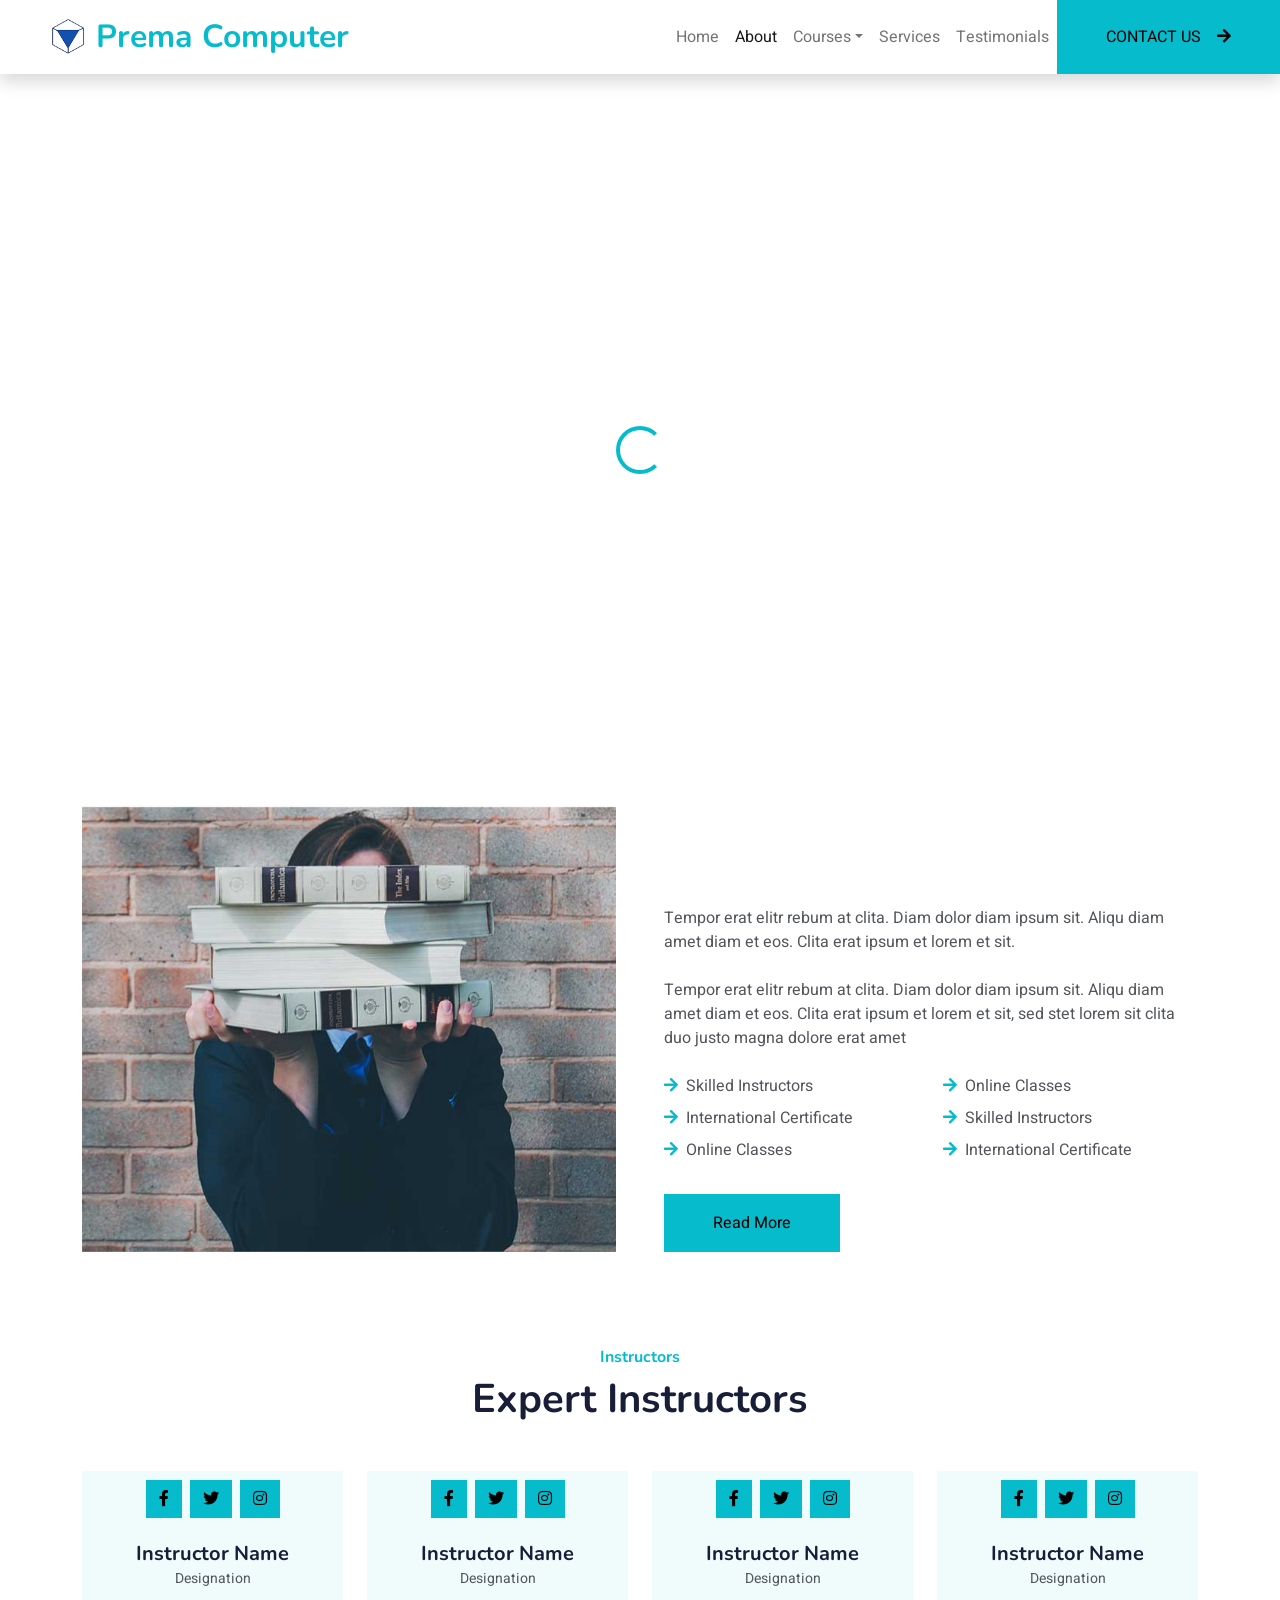
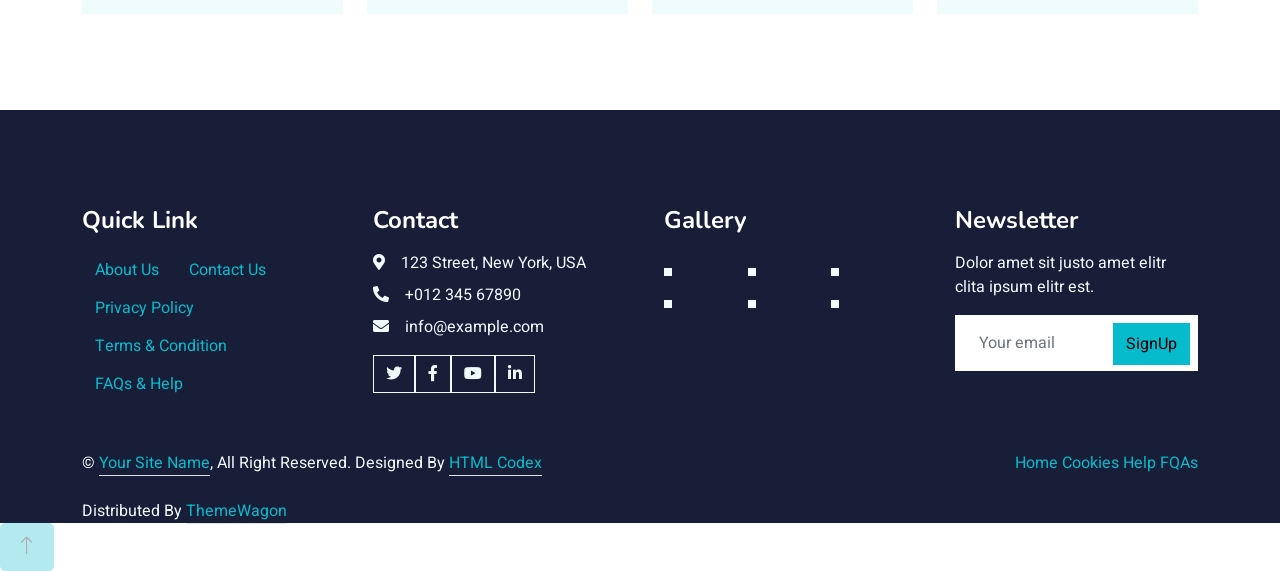
==== about.html @ 8f5de97f "first commit" ====
<!DOCTYPE html>
<html lang="en">

<head>
    <meta charset="utf-8">
    <title>eLEARNING - eLearning HTML Template</title>
    <meta content="width=device-width, initial-scale=1.0" name="viewport">
    <meta content="" name="keywords">
    <meta content="" name="description">

    <!-- Favicon -->
    <link href="img/favicon.ico" rel="icon">

    <!-- Google Web Fonts -->
    <link rel="preconnect" href="https://fonts.googleapis.com">
    <link rel="preconnect" href="https://fonts.gstatic.com" crossorigin>
    <link href="https://fonts.googleapis.com/css2?family=Heebo:wght@400;500;600&family=Nunito:wght@600;700;800&display=swap" rel="stylesheet">

    <!-- Icon Font Stylesheet -->
    <link href="https://cdnjs.cloudflare.com/ajax/libs/font-awesome/5.10.0/css/all.min.css" rel="stylesheet">
    <link href="https://cdn.jsdelivr.net/npm/bootstrap-icons@1.4.1/font/bootstrap-icons.css" rel="stylesheet">

    <!-- Libraries Stylesheet -->
    <link href="lib/animate/animate.min.css" rel="stylesheet">
    <link href="lib/owlcarousel/assets/owl.carousel.min.css" rel="stylesheet">

    <!-- Customized Bootstrap Stylesheet -->
    <link href="css/bootstrap.min.css" rel="stylesheet">

    <!-- Template Stylesheet -->
    <link href="css/style.css" rel="stylesheet">
</head>

<body>
    <!-- Spinner Start -->
    <div id="spinner" class="show bg-white position-fixed translate-middle w-100 vh-100 top-50 start-50 d-flex align-items-center justify-content-center">
        <div class="spinner-border text-primary" style="width: 3rem; height: 3rem;" role="status">
            <span class="sr-only">Loading...</span>
        </div>
    </div>
    <!-- Spinner End -->


    <!-- Navbar Start -->
    <nav class="navbar navbar-expand-lg bg-white navbar-light shadow sticky-top p-0">
        <a href="index.html" class="navbar-brand d-flex align-items-center px-4 px-lg-5">
            <img src="img/logo.png" alt="Prema Logo" style="height:40px;">
              <span class="ms-2 h2 m-0 text-primary">Prema Computer</span>
        </a>
        <button type="button" class="navbar-toggler me-4" data-bs-toggle="collapse" data-bs-target="#navbarCollapse">
            <span class="navbar-toggler-icon"></span>
        </button>
        <div class="collapse navbar-collapse" id="navbarCollapse">
            <div class="navbar-nav ms-auto p-4 p-lg-0">
                <a href="index.html" class="nav-item nav-link">Home</a>
                <a href="about.html" class="nav-item nav-link active">About</a>
   
                <div class="nav-item dropdown">
                    <a href="#" class="nav-link dropdown-toggle" data-bs-toggle="dropdown">Courses</a>
                    <div class="dropdown-menu fade-down m-0">
                        <a href="team.html" class="dropdown-item">MS Office</a>
						<a href="team.html" class="dropdown-item">Advance Excel</a>
						<a href="team.html" class="dropdown-item">Tally</a>
						<a href="team.html" class="dropdown-item">C/C++ Programming</a>
						<a href="team.html" class="dropdown-item">Python Programming</a>
						<a href="team.html" class="dropdown-item">Java Programming</a>
						<a href="team.html" class="dropdown-item">Web Technologies</a>
						<a href="team.html" class="dropdown-item">Data Structure</a>
						<a href="team.html" class="dropdown-item">Android Programming</a>
						<a href="team.html" class="dropdown-item">Oracle Certification (OCA)</a>
                    </div>
                </div>
                <a href="courses.html" class="nav-item nav-link">Services</a>
				<a href="courses.html" class="nav-item nav-link">Testimonials</a>
            </div>
            <a href="" class="btn btn-primary py-4 px-lg-5 d-none d-lg-block">CONTACT US<i class="fa fa-arrow-right ms-3"></i></a>
        </div>
    </nav>
    <!-- Navbar End -->


    <!-- Header Start -->
    <div class="container-fluid bg-primary py-5 mb-5 page-header">
        <div class="container py-5">
            <div class="row justify-content-center">
                <div class="col-lg-10 text-center">
                    <h1 class="display-3 text-white animated slideInDown">About Us</h1>
                   
                </div>
            </div>
        </div>
    </div>
    <!-- Header End -->


    <!-- Service Start -->
    <div class="container-xxl py-5">
        <div class="container">
            <div class="row g-4">
                <div class="col-lg-3 col-sm-6 wow fadeInUp" data-wow-delay="0.1s">
                    <div class="service-item text-center pt-3">
                        <div class="p-4">
                            <i class="fa fa-3x fa-graduation-cap text-primary mb-4"></i>
                            <h5 class="mb-3">Skilled Instructors</h5>
                            <p>Diam elitr kasd sed at elitr sed ipsum justo dolor sed clita amet diam</p>
                        </div>
                    </div>
                </div>
                <div class="col-lg-3 col-sm-6 wow fadeInUp" data-wow-delay="0.3s">
                    <div class="service-item text-center pt-3">
                        <div class="p-4">
                            <i class="fa fa-3x fa-globe text-primary mb-4"></i>
                            <h5 class="mb-3">Online Classes</h5>
                            <p>Diam elitr kasd sed at elitr sed ipsum justo dolor sed clita amet diam</p>
                        </div>
                    </div>
                </div>
                <div class="col-lg-3 col-sm-6 wow fadeInUp" data-wow-delay="0.5s">
                    <div class="service-item text-center pt-3">
                        <div class="p-4">
                            <i class="fa fa-3x fa-home text-primary mb-4"></i>
                            <h5 class="mb-3">Home Projects</h5>
                            <p>Diam elitr kasd sed at elitr sed ipsum justo dolor sed clita amet diam</p>
                        </div>
                    </div>
                </div>
                <div class="col-lg-3 col-sm-6 wow fadeInUp" data-wow-delay="0.7s">
                    <div class="service-item text-center pt-3">
                        <div class="p-4">
                            <i class="fa fa-3x fa-book-open text-primary mb-4"></i>
                            <h5 class="mb-3">Book Library</h5>
                            <p>Diam elitr kasd sed at elitr sed ipsum justo dolor sed clita amet diam</p>
                        </div>
                    </div>
                </div>
            </div>
        </div>
    </div>
    <!-- Service End -->


    <!-- About Start -->
    <div class="container-xxl py-5">
        <div class="container">
            <div class="row g-5">
                <div class="col-lg-6 wow fadeInUp" data-wow-delay="0.1s" style="min-height: 400px;">
                    <div class="position-relative h-100">
                        <img class="img-fluid position-absolute w-100 h-100" src="img/about.jpg" alt="" style="object-fit: cover;">
                    </div>
                </div>
                <div class="col-lg-6 wow fadeInUp" data-wow-delay="0.3s">
                    <h6 class="section-title bg-white text-start text-primary pe-3">About Us</h6>
                    <h1 class="mb-4">Welcome to eLEARNING</h1>
                    <p class="mb-4">Tempor erat elitr rebum at clita. Diam dolor diam ipsum sit. Aliqu diam amet diam et eos. Clita erat ipsum et lorem et sit.</p>
                    <p class="mb-4">Tempor erat elitr rebum at clita. Diam dolor diam ipsum sit. Aliqu diam amet diam et eos. Clita erat ipsum et lorem et sit, sed stet lorem sit clita duo justo magna dolore erat amet</p>
                    <div class="row gy-2 gx-4 mb-4">
                        <div class="col-sm-6">
                            <p class="mb-0"><i class="fa fa-arrow-right text-primary me-2"></i>Skilled Instructors</p>
                        </div>
                        <div class="col-sm-6">
                            <p class="mb-0"><i class="fa fa-arrow-right text-primary me-2"></i>Online Classes</p>
                        </div>
                        <div class="col-sm-6">
                            <p class="mb-0"><i class="fa fa-arrow-right text-primary me-2"></i>International Certificate</p>
                        </div>
                        <div class="col-sm-6">
                            <p class="mb-0"><i class="fa fa-arrow-right text-primary me-2"></i>Skilled Instructors</p>
                        </div>
                        <div class="col-sm-6">
                            <p class="mb-0"><i class="fa fa-arrow-right text-primary me-2"></i>Online Classes</p>
                        </div>
                        <div class="col-sm-6">
                            <p class="mb-0"><i class="fa fa-arrow-right text-primary me-2"></i>International Certificate</p>
                        </div>
                    </div>
                    <a class="btn btn-primary py-3 px-5 mt-2" href="">Read More</a>
                </div>
            </div>
        </div>
    </div>
    <!-- About End -->


    <!-- Team Start -->
    <div class="container-xxl py-5">
        <div class="container">
            <div class="text-center wow fadeInUp" data-wow-delay="0.1s">
                <h6 class="section-title bg-white text-center text-primary px-3">Instructors</h6>
                <h1 class="mb-5">Expert Instructors</h1>
            </div>
            <div class="row g-4">
                <div class="col-lg-3 col-md-6 wow fadeInUp" data-wow-delay="0.1s">
                    <div class="team-item bg-light">
                        <div class="overflow-hidden">
                            <img class="img-fluid" src="img/team-1.jpg" alt="">
                        </div>
                        <div class="position-relative d-flex justify-content-center" style="margin-top: -23px;">
                            <div class="bg-light d-flex justify-content-center pt-2 px-1">
                                <a class="btn btn-sm-square btn-primary mx-1" href=""><i class="fab fa-facebook-f"></i></a>
                                <a class="btn btn-sm-square btn-primary mx-1" href=""><i class="fab fa-twitter"></i></a>
                                <a class="btn btn-sm-square btn-primary mx-1" href=""><i class="fab fa-instagram"></i></a>
                            </div>
                        </div>
                        <div class="text-center p-4">
                            <h5 class="mb-0">Instructor Name</h5>
                            <small>Designation</small>
                        </div>
                    </div>
                </div>
                <div class="col-lg-3 col-md-6 wow fadeInUp" data-wow-delay="0.3s">
                    <div class="team-item bg-light">
                        <div class="overflow-hidden">
                            <img class="img-fluid" src="img/team-2.jpg" alt="">
                        </div>
                        <div class="position-relative d-flex justify-content-center" style="margin-top: -23px;">
                            <div class="bg-light d-flex justify-content-center pt-2 px-1">
                                <a class="btn btn-sm-square btn-primary mx-1" href=""><i class="fab fa-facebook-f"></i></a>
                                <a class="btn btn-sm-square btn-primary mx-1" href=""><i class="fab fa-twitter"></i></a>
                                <a class="btn btn-sm-square btn-primary mx-1" href=""><i class="fab fa-instagram"></i></a>
                            </div>
                        </div>
                        <div class="text-center p-4">
                            <h5 class="mb-0">Instructor Name</h5>
                            <small>Designation</small>
                        </div>
                    </div>
                </div>
                <div class="col-lg-3 col-md-6 wow fadeInUp" data-wow-delay="0.5s">
                    <div class="team-item bg-light">
                        <div class="overflow-hidden">
                            <img class="img-fluid" src="img/team-3.jpg" alt="">
                        </div>
                        <div class="position-relative d-flex justify-content-center" style="margin-top: -23px;">
                            <div class="bg-light d-flex justify-content-center pt-2 px-1">
                                <a class="btn btn-sm-square btn-primary mx-1" href=""><i class="fab fa-facebook-f"></i></a>
                                <a class="btn btn-sm-square btn-primary mx-1" href=""><i class="fab fa-twitter"></i></a>
                                <a class="btn btn-sm-square btn-primary mx-1" href=""><i class="fab fa-instagram"></i></a>
                            </div>
                        </div>
                        <div class="text-center p-4">
                            <h5 class="mb-0">Instructor Name</h5>
                            <small>Designation</small>
                        </div>
                    </div>
                </div>
                <div class="col-lg-3 col-md-6 wow fadeInUp" data-wow-delay="0.7s">
                    <div class="team-item bg-light">
                        <div class="overflow-hidden">
                            <img class="img-fluid" src="img/team-4.jpg" alt="">
                        </div>
                        <div class="position-relative d-flex justify-content-center" style="margin-top: -23px;">
                            <div class="bg-light d-flex justify-content-center pt-2 px-1">
                                <a class="btn btn-sm-square btn-primary mx-1" href=""><i class="fab fa-facebook-f"></i></a>
                                <a class="btn btn-sm-square btn-primary mx-1" href=""><i class="fab fa-twitter"></i></a>
                                <a class="btn btn-sm-square btn-primary mx-1" href=""><i class="fab fa-instagram"></i></a>
                            </div>
                        </div>
                        <div class="text-center p-4">
                            <h5 class="mb-0">Instructor Name</h5>
                            <small>Designation</small>
                        </div>
                    </div>
                </div>
            </div>
        </div>
    </div>
    <!-- Team End -->
        

    <!-- Footer Start -->
    <div class="container-fluid bg-dark text-light footer pt-5 mt-5 wow fadeIn" data-wow-delay="0.1s">
        <div class="container py-5">
            <div class="row g-5">
                <div class="col-lg-3 col-md-6">
                    <h4 class="text-white mb-3">Quick Link</h4>
                    <a class="btn btn-link" href="">About Us</a>
                    <a class="btn btn-link" href="">Contact Us</a>
                    <a class="btn btn-link" href="">Privacy Policy</a>
                    <a class="btn btn-link" href="">Terms & Condition</a>
                    <a class="btn btn-link" href="">FAQs & Help</a>
                </div>
                <div class="col-lg-3 col-md-6">
                    <h4 class="text-white mb-3">Contact</h4>
                    <p class="mb-2"><i class="fa fa-map-marker-alt me-3"></i>123 Street, New York, USA</p>
                    <p class="mb-2"><i class="fa fa-phone-alt me-3"></i>+012 345 67890</p>
                    <p class="mb-2"><i class="fa fa-envelope me-3"></i>info@example.com</p>
                    <div class="d-flex pt-2">
                        <a class="btn btn-outline-light btn-social" href=""><i class="fab fa-twitter"></i></a>
                        <a class="btn btn-outline-light btn-social" href=""><i class="fab fa-facebook-f"></i></a>
                        <a class="btn btn-outline-light btn-social" href=""><i class="fab fa-youtube"></i></a>
                        <a class="btn btn-outline-light btn-social" href=""><i class="fab fa-linkedin-in"></i></a>
                    </div>
                </div>
                <div class="col-lg-3 col-md-6">
                    <h4 class="text-white mb-3">Gallery</h4>
                    <div class="row g-2 pt-2">
                        <div class="col-4">
                            <img class="img-fluid bg-light p-1" src="img/course-1.jpg" alt="">
                        </div>
                        <div class="col-4">
                            <img class="img-fluid bg-light p-1" src="img/course-2.jpg" alt="">
                        </div>
                        <div class="col-4">
                            <img class="img-fluid bg-light p-1" src="img/course-3.jpg" alt="">
                        </div>
                        <div class="col-4">
                            <img class="img-fluid bg-light p-1" src="img/course-2.jpg" alt="">
                        </div>
                        <div class="col-4">
                            <img class="img-fluid bg-light p-1" src="img/course-3.jpg" alt="">
                        </div>
                        <div class="col-4">
                            <img class="img-fluid bg-light p-1" src="img/course-1.jpg" alt="">
                        </div>
                    </div>
                </div>
                <div class="col-lg-3 col-md-6">
                    <h4 class="text-white mb-3">Newsletter</h4>
                    <p>Dolor amet sit justo amet elitr clita ipsum elitr est.</p>
                    <div class="position-relative mx-auto" style="max-width: 400px;">
                        <input class="form-control border-0 w-100 py-3 ps-4 pe-5" type="text" placeholder="Your email">
                        <button type="button" class="btn btn-primary py-2 position-absolute top-0 end-0 mt-2 me-2">SignUp</button>
                    </div>
                </div>
            </div>
        </div>
        <div class="container">
            <div class="copyright">
                <div class="row">
                    <div class="col-md-6 text-center text-md-start mb-3 mb-md-0">
                        &copy; <a class="border-bottom" href="#">Your Site Name</a>, All Right Reserved.

                        <!--/*** This template is free as long as you keep the footer author’s credit link/attribution link/backlink. If you'd like to use the template without the footer author’s credit link/attribution link/backlink, you can purchase the Credit Removal License from "https://htmlcodex.com/credit-removal". Thank you for your support. ***/-->
                        Designed By <a class="border-bottom" href="https://htmlcodex.com">HTML Codex</a><br><br>
                        Distributed By <a class="border-bottom" href="https://themewagon.com">ThemeWagon</a>
                    </div>
                    <div class="col-md-6 text-center text-md-end">
                        <div class="footer-menu">
                            <a href="">Home</a>
                            <a href="">Cookies</a>
                            <a href="">Help</a>
                            <a href="">FQAs</a>
                        </div>
                    </div>
                </div>
            </div>
        </div>
    </div>
    <!-- Footer End -->


    <!-- Back to Top -->
    <a href="#" class="btn btn-lg btn-primary btn-lg-square back-to-top"><i class="bi bi-arrow-up"></i></a>


    <!-- JavaScript Libraries -->
    <script src="https://code.jquery.com/jquery-3.4.1.min.js"></script>
    <script src="https://cdn.jsdelivr.net/npm/bootstrap@5.0.0/dist/js/bootstrap.bundle.min.js"></script>
    <script src="lib/wow/wow.min.js"></script>
    <script src="lib/easing/easing.min.js"></script>
    <script src="lib/waypoints/waypoints.min.js"></script>
    <script src="lib/owlcarousel/owl.carousel.min.js"></script>

    <!-- Template Javascript -->
    <script src="js/main.js"></script>
</body>

</html>
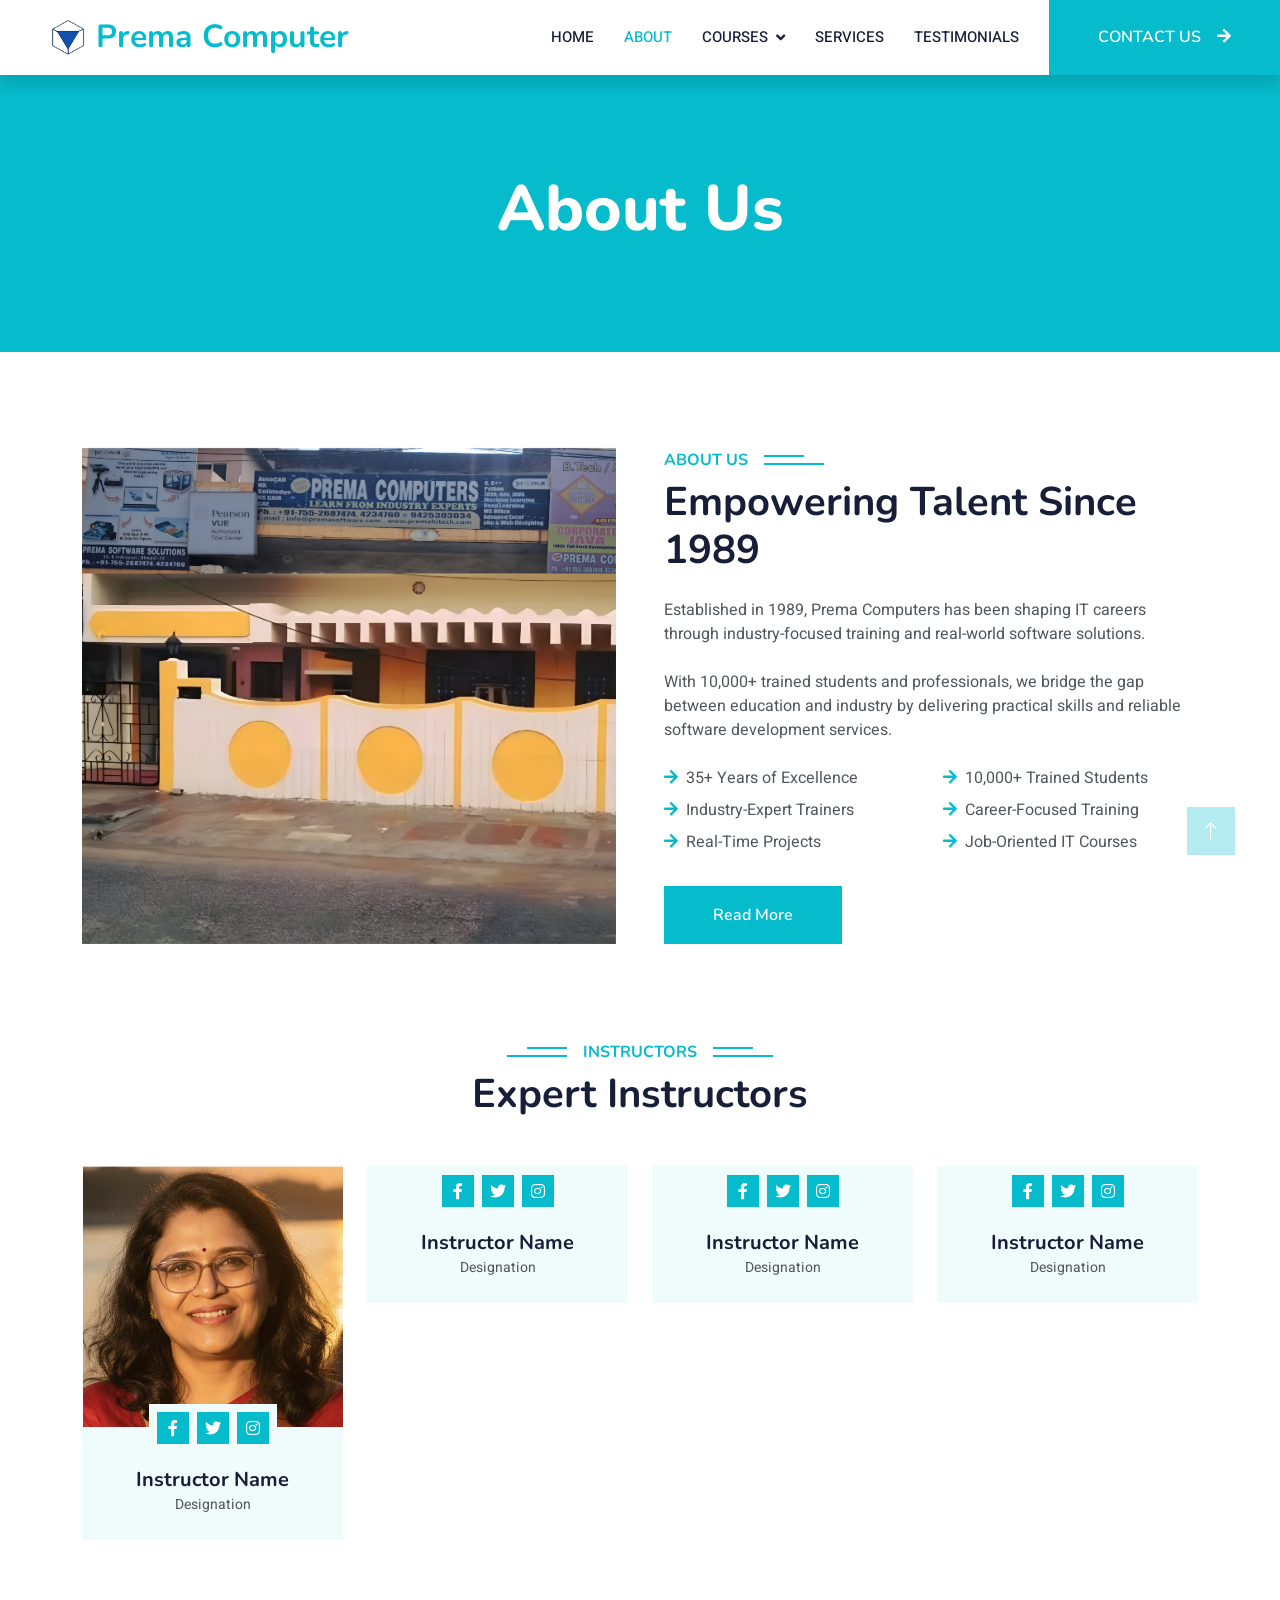
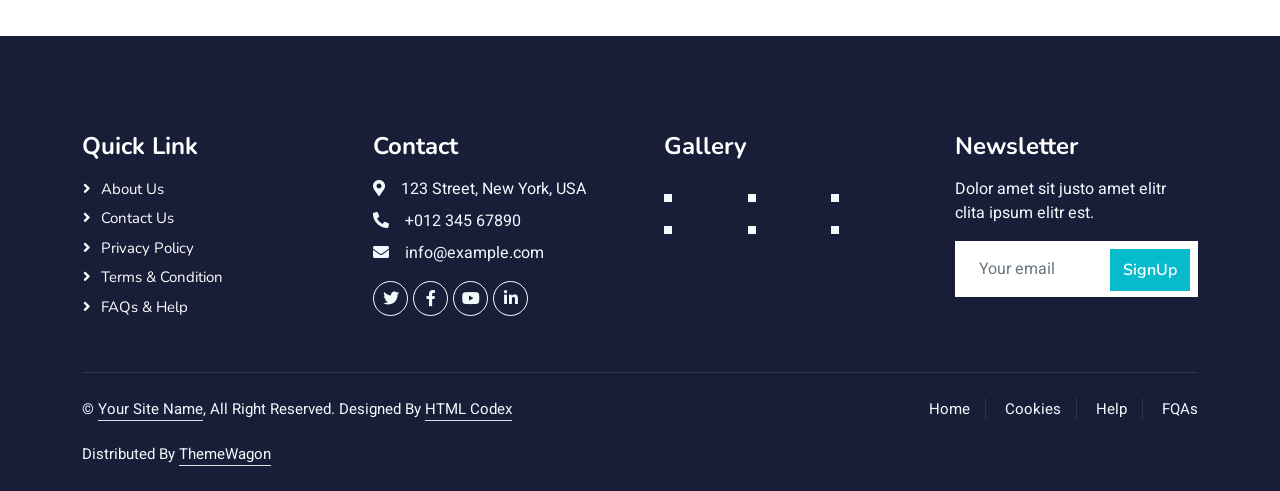
==== commit 75f05c9b: "update march" ====
--- a/about.html
+++ b/about.html
@@ -3,7 +3,7 @@
 
 <head>
     <meta charset="utf-8">
-    <title>eLEARNING - eLearning HTML Template</title>
+    <title>Prema Computer</title>
     <meta content="width=device-width, initial-scale=1.0" name="viewport">
     <meta content="" name="keywords">
     <meta content="" name="description">
@@ -58,8 +58,8 @@
                 <div class="nav-item dropdown">
                     <a href="#" class="nav-link dropdown-toggle" data-bs-toggle="dropdown">Courses</a>
                     <div class="dropdown-menu fade-down m-0">
-                        <a href="team.html" class="dropdown-item">MS Office</a>
-						<a href="team.html" class="dropdown-item">Advance Excel</a>
+                        <a href="msoffice.html" class="dropdown-item">MS Office</a>
+						<a href="advanceexcel.html" class="dropdown-item">Advance Excel</a>
 						<a href="team.html" class="dropdown-item">Tally</a>
 						<a href="team.html" class="dropdown-item">C/C++ Programming</a>
 						<a href="team.html" class="dropdown-item">Python Programming</a>
@@ -93,84 +93,38 @@
     <!-- Header End -->
 
 
-    <!-- Service Start -->
-    <div class="container-xxl py-5">
-        <div class="container">
-            <div class="row g-4">
-                <div class="col-lg-3 col-sm-6 wow fadeInUp" data-wow-delay="0.1s">
-                    <div class="service-item text-center pt-3">
-                        <div class="p-4">
-                            <i class="fa fa-3x fa-graduation-cap text-primary mb-4"></i>
-                            <h5 class="mb-3">Skilled Instructors</h5>
-                            <p>Diam elitr kasd sed at elitr sed ipsum justo dolor sed clita amet diam</p>
-                        </div>
-                    </div>
-                </div>
-                <div class="col-lg-3 col-sm-6 wow fadeInUp" data-wow-delay="0.3s">
-                    <div class="service-item text-center pt-3">
-                        <div class="p-4">
-                            <i class="fa fa-3x fa-globe text-primary mb-4"></i>
-                            <h5 class="mb-3">Online Classes</h5>
-                            <p>Diam elitr kasd sed at elitr sed ipsum justo dolor sed clita amet diam</p>
-                        </div>
-                    </div>
-                </div>
-                <div class="col-lg-3 col-sm-6 wow fadeInUp" data-wow-delay="0.5s">
-                    <div class="service-item text-center pt-3">
-                        <div class="p-4">
-                            <i class="fa fa-3x fa-home text-primary mb-4"></i>
-                            <h5 class="mb-3">Home Projects</h5>
-                            <p>Diam elitr kasd sed at elitr sed ipsum justo dolor sed clita amet diam</p>
-                        </div>
-                    </div>
-                </div>
-                <div class="col-lg-3 col-sm-6 wow fadeInUp" data-wow-delay="0.7s">
-                    <div class="service-item text-center pt-3">
-                        <div class="p-4">
-                            <i class="fa fa-3x fa-book-open text-primary mb-4"></i>
-                            <h5 class="mb-3">Book Library</h5>
-                            <p>Diam elitr kasd sed at elitr sed ipsum justo dolor sed clita amet diam</p>
-                        </div>
-                    </div>
-                </div>
-            </div>
-        </div>
-    </div>
-    <!-- Service End -->
-
-
     <!-- About Start -->
     <div class="container-xxl py-5">
         <div class="container">
             <div class="row g-5">
                 <div class="col-lg-6 wow fadeInUp" data-wow-delay="0.1s" style="min-height: 400px;">
                     <div class="position-relative h-100">
-                        <img class="img-fluid position-absolute w-100 h-100" src="img/about.jpg" alt="" style="object-fit: cover;">
+                        <img class="img-fluid position-absolute w-100 h-100" src="img/about.png" alt="" style="object-fit: cover;">
                     </div>
                 </div>
                 <div class="col-lg-6 wow fadeInUp" data-wow-delay="0.3s">
                     <h6 class="section-title bg-white text-start text-primary pe-3">About Us</h6>
-                    <h1 class="mb-4">Welcome to eLEARNING</h1>
-                    <p class="mb-4">Tempor erat elitr rebum at clita. Diam dolor diam ipsum sit. Aliqu diam amet diam et eos. Clita erat ipsum et lorem et sit.</p>
-                    <p class="mb-4">Tempor erat elitr rebum at clita. Diam dolor diam ipsum sit. Aliqu diam amet diam et eos. Clita erat ipsum et lorem et sit, sed stet lorem sit clita duo justo magna dolore erat amet</p>
+                    <h1 class="mb-4">Empowering Talent Since 1989</h1>
+                    <p class="mb-4">Established in 1989, Prema Computers has been shaping IT careers through industry-focused training and real-world software solutions.</p>
+                    <p class="mb-4">With 10,000+ trained students and professionals, we bridge the gap between education and industry by delivering practical skills and reliable software development services.</p>
                     <div class="row gy-2 gx-4 mb-4">
                         <div class="col-sm-6">
-                            <p class="mb-0"><i class="fa fa-arrow-right text-primary me-2"></i>Skilled Instructors</p>
-                        </div>
-                        <div class="col-sm-6">
-                            <p class="mb-0"><i class="fa fa-arrow-right text-primary me-2"></i>Online Classes</p>
-                        </div>
-                        <div class="col-sm-6">
-                            <p class="mb-0"><i class="fa fa-arrow-right text-primary me-2"></i>International Certificate</p>
-                        </div>
-                        <div class="col-sm-6">
-                            <p class="mb-0"><i class="fa fa-arrow-right text-primary me-2"></i>Skilled Instructors</p>
-                        </div>
-                        <div class="col-sm-6">
-                            <p class="mb-0"><i class="fa fa-arrow-right text-primary me-2"></i>Online Classes</p>
-                        </div>
-                        <div class="col-sm-6">
-                            <p class="mb-0"><i class="fa fa-arrow-right text-primary me-2"></i>International Certificate</p>
+                            <p class="mb-0"><i class="fa fa-arrow-right text-primary me-2"></i>35+ Years of Excellence</p>
+                        </div>
+                        <div class="col-sm-6">
+                            <p class="mb-0"><i class="fa fa-arrow-right text-primary me-2"></i>10,000+ Trained Students</p>
+                        </div>
+                        <div class="col-sm-6">
+                            <p class="mb-0"><i class="fa fa-arrow-right text-primary me-2"></i>Industry-Expert Trainers</p>
+                        </div>
+                        <div class="col-sm-6">
+                            <p class="mb-0"><i class="fa fa-arrow-right text-primary me-2"></i>Career-Focused Training</p>
+                        </div>
+                        <div class="col-sm-6">
+                            <p class="mb-0"><i class="fa fa-arrow-right text-primary me-2"></i>Real-Time Projects</p>
+                        </div>
+                        <div class="col-sm-6">
+                            <p class="mb-0"><i class="fa fa-arrow-right text-primary me-2"></i>Job-Oriented IT Courses</p>
                         </div>
                     </div>
                     <a class="btn btn-primary py-3 px-5 mt-2" href="">Read More</a>
@@ -181,7 +135,7 @@
     <!-- About End -->
 
 
-    <!-- Team Start -->
+   <!-- Team Start -->
     <div class="container-xxl py-5">
         <div class="container">
             <div class="text-center wow fadeInUp" data-wow-delay="0.1s">
@@ -192,7 +146,7 @@
                 <div class="col-lg-3 col-md-6 wow fadeInUp" data-wow-delay="0.1s">
                     <div class="team-item bg-light">
                         <div class="overflow-hidden">
-                            <img class="img-fluid" src="img/team-1.jpg" alt="">
+                            <img class="img-fluid" src="img/smriti.png" alt="">
                         </div>
                         <div class="position-relative d-flex justify-content-center" style="margin-top: -23px;">
                             <div class="bg-light d-flex justify-content-center pt-2 px-1">
--- a/css/style.css
+++ b/css/style.css
@@ -0,0 +1,391 @@
+/********** Template CSS **********/
+:root {
+    --primary: #06BBCC;
+    --light: #F0FBFC;
+    --dark: #181d38;
+}
+
+.fw-medium {
+    font-weight: 600 !important;
+}
+
+.fw-semi-bold {
+    font-weight: 700 !important;
+}
+
+.back-to-top {
+    position: fixed;
+    display: none;
+    right: 45px;
+    bottom: 45px;
+    z-index: 99;
+}
+
+
+/*** Spinner ***/
+#spinner {
+    opacity: 0;
+    visibility: hidden;
+    transition: opacity .5s ease-out, visibility 0s linear .5s;
+    z-index: 99999;
+}
+
+#spinner.show {
+    transition: opacity .5s ease-out, visibility 0s linear 0s;
+    visibility: visible;
+    opacity: 1;
+}
+
+
+/*** Button ***/
+.btn {
+    font-family: 'Nunito', sans-serif;
+    font-weight: 600;
+    transition: .5s;
+}
+
+.btn.btn-primary,
+.btn.btn-secondary {
+    color: #FFFFFF;
+}
+
+.btn-square {
+    width: 38px;
+    height: 38px;
+}
+
+.btn-sm-square {
+    width: 32px;
+    height: 32px;
+}
+
+.btn-lg-square {
+    width: 48px;
+    height: 48px;
+}
+
+.btn-square,
+.btn-sm-square,
+.btn-lg-square {
+    padding: 0;
+    display: flex;
+    align-items: center;
+    justify-content: center;
+    font-weight: normal;
+    border-radius: 0px;
+}
+
+
+/*** Navbar ***/
+.navbar .dropdown-toggle::after {
+    border: none;
+    content: "\f107";
+    font-family: "Font Awesome 5 Free";
+    font-weight: 900;
+    vertical-align: middle;
+    margin-left: 8px;
+}
+
+.navbar-light .navbar-nav .nav-link {
+    margin-right: 30px;
+    padding: 25px 0;
+    color: #FFFFFF;
+    font-size: 15px;
+    text-transform: uppercase;
+    outline: none;
+}
+
+.navbar-light .navbar-nav .nav-link:hover,
+.navbar-light .navbar-nav .nav-link.active {
+    color: var(--primary);
+}
+
+@media (max-width: 991.98px) {
+    .navbar-light .navbar-nav .nav-link  {
+        margin-right: 0;
+        padding: 10px 0;
+    }
+
+    .navbar-light .navbar-nav {
+        border-top: 1px solid #EEEEEE;
+    }
+}
+
+.navbar-light .navbar-brand,
+.navbar-light a.btn {
+    height: 75px;
+}
+
+.navbar-light .navbar-nav .nav-link {
+    color: var(--dark);
+    font-weight: 500;
+}
+
+.navbar-light.sticky-top {
+    top: -100px;
+    transition: .5s;
+}
+
+@media (min-width: 992px) {
+    .navbar .nav-item .dropdown-menu {
+        display: block;
+        margin-top: 0;
+        opacity: 0;
+        visibility: hidden;
+        transition: .5s;
+    }
+
+    .navbar .dropdown-menu.fade-down {
+        top: 100%;
+        transform: rotateX(-75deg);
+        transform-origin: 0% 0%;
+    }
+
+    .navbar .nav-item:hover .dropdown-menu {
+        top: 100%;
+        transform: rotateX(0deg);
+        visibility: visible;
+        transition: .5s;
+        opacity: 1;
+    }
+}
+
+
+/*** Header carousel responsive fix ***/
+@media (max-width: 768px) {
+    .header-carousel .owl-carousel-item {
+        position: relative;
+        min-height: 200px; /* mobile ke liye height reduce ki */
+        overflow: hidden;  /* extra white space hide ho jaye */
+    }
+
+    .header-carousel .owl-carousel-item img {
+        width: 100%;
+        height: auto;      /* aspect ratio maintain ho */
+        object-fit: cover;  /* container cover kare */
+        display: block;
+        margin: 0 auto;
+        position: relative; /* absolute remove kiya */
+    }
+}
+
+/*** Section Title ***/
+.section-title {
+    position: relative;
+    display: inline-block;
+    text-transform: uppercase;
+}
+
+.section-title::before {
+    position: absolute;
+    content: "";
+    width: calc(100% + 80px);
+    height: 2px;
+    top: 4px;
+    left: -40px;
+    background: var(--primary);
+    z-index: -1;
+}
+
+.section-title::after {
+    position: absolute;
+    content: "";
+    width: calc(100% + 120px);
+    height: 2px;
+    bottom: 5px;
+    left: -60px;
+    background: var(--primary);
+    z-index: -1;
+}
+
+.section-title.text-start::before {
+    width: calc(100% + 40px);
+    left: 0;
+}
+
+.section-title.text-start::after {
+    width: calc(100% + 60px);
+    left: 0;
+}
+
+
+/*** Service ***/
+.service-item {
+    background: var(--light);
+    transition: .5s;
+}
+
+.service-item:hover {
+    margin-top: -10px;
+    background: var(--primary);
+}
+
+.service-item * {
+    transition: .5s;
+}
+
+.service-item:hover * {
+    color: var(--light) !important;
+}
+
+
+/*** Categories & Courses ***/
+.category img,
+.course-item img {
+    transition: .5s;
+}
+
+.category a:hover img,
+.course-item:hover img {
+    transform: scale(1.1);
+}
+
+
+/*** Team ***/
+.team-item img {
+    transition: .5s;
+}
+
+.team-item:hover img {
+    transform: scale(1.1);
+}
+
+
+/*** Testimonial ***/
+.testimonial-carousel::before {
+    position: absolute;
+    content: "";
+    top: 0;
+    left: 0;
+    height: 100%;
+    width: 0;
+    background: linear-gradient(to right, rgba(255, 255, 255, 1) 0%, rgba(255, 255, 255, 0) 100%);
+    z-index: 1;
+}
+
+.testimonial-carousel::after {
+    position: absolute;
+    content: "";
+    top: 0;
+    right: 0;
+    height: 100%;
+    width: 0;
+    background: linear-gradient(to left, rgba(255, 255, 255, 1) 0%, rgba(255, 255, 255, 0) 100%);
+    z-index: 1;
+}
+
+@media (min-width: 768px) {
+    .testimonial-carousel::before,
+    .testimonial-carousel::after {
+        width: 200px;
+    }
+}
+
+@media (min-width: 992px) {
+    .testimonial-carousel::before,
+    .testimonial-carousel::after {
+        width: 300px;
+    }
+}
+
+.testimonial-carousel .owl-item .testimonial-text,
+.testimonial-carousel .owl-item.center .testimonial-text * {
+    transition: .5s;
+}
+
+.testimonial-carousel .owl-item.center .testimonial-text {
+    background: var(--primary) !important;
+}
+
+.testimonial-carousel .owl-item.center .testimonial-text * {
+    color: #FFFFFF !important;
+}
+
+.testimonial-carousel .owl-dots {
+    margin-top: 24px;
+    display: flex;
+    align-items: flex-end;
+    justify-content: center;
+}
+
+.testimonial-carousel .owl-dot {
+    position: relative;
+    display: inline-block;
+    margin: 0 5px;
+    width: 15px;
+    height: 15px;
+    border: 1px solid #CCCCCC;
+    transition: .5s;
+}
+
+.testimonial-carousel .owl-dot.active {
+    background: var(--primary);
+    border-color: var(--primary);
+}
+
+
+/*** Footer ***/
+.footer .btn.btn-social {
+    margin-right: 5px;
+    width: 35px;
+    height: 35px;
+    display: flex;
+    align-items: center;
+    justify-content: center;
+    color: var(--light);
+    font-weight: normal;
+    border: 1px solid #FFFFFF;
+    border-radius: 35px;
+    transition: .3s;
+}
+
+.footer .btn.btn-social:hover {
+    color: var(--primary);
+}
+
+.footer .btn.btn-link {
+    display: block;
+    margin-bottom: 5px;
+    padding: 0;
+    text-align: left;
+    color: #FFFFFF;
+    font-size: 15px;
+    font-weight: normal;
+    text-transform: capitalize;
+    transition: .3s;
+}
+
+.footer .btn.btn-link::before {
+    position: relative;
+    content: "\f105";
+    font-family: "Font Awesome 5 Free";
+    font-weight: 900;
+    margin-right: 10px;
+}
+
+.footer .btn.btn-link:hover {
+    letter-spacing: 1px;
+    box-shadow: none;
+}
+
+.footer .copyright {
+    padding: 25px 0;
+    font-size: 15px;
+    border-top: 1px solid rgba(256, 256, 256, .1);
+}
+
+.footer .copyright a {
+    color: var(--light);
+}
+
+.footer .footer-menu a {
+    margin-right: 15px;
+    padding-right: 15px;
+    border-right: 1px solid rgba(255, 255, 255, .1);
+}
+
+.footer .footer-menu a:last-child {
+    margin-right: 0;
+    padding-right: 0;
+    border-right: none;
+}
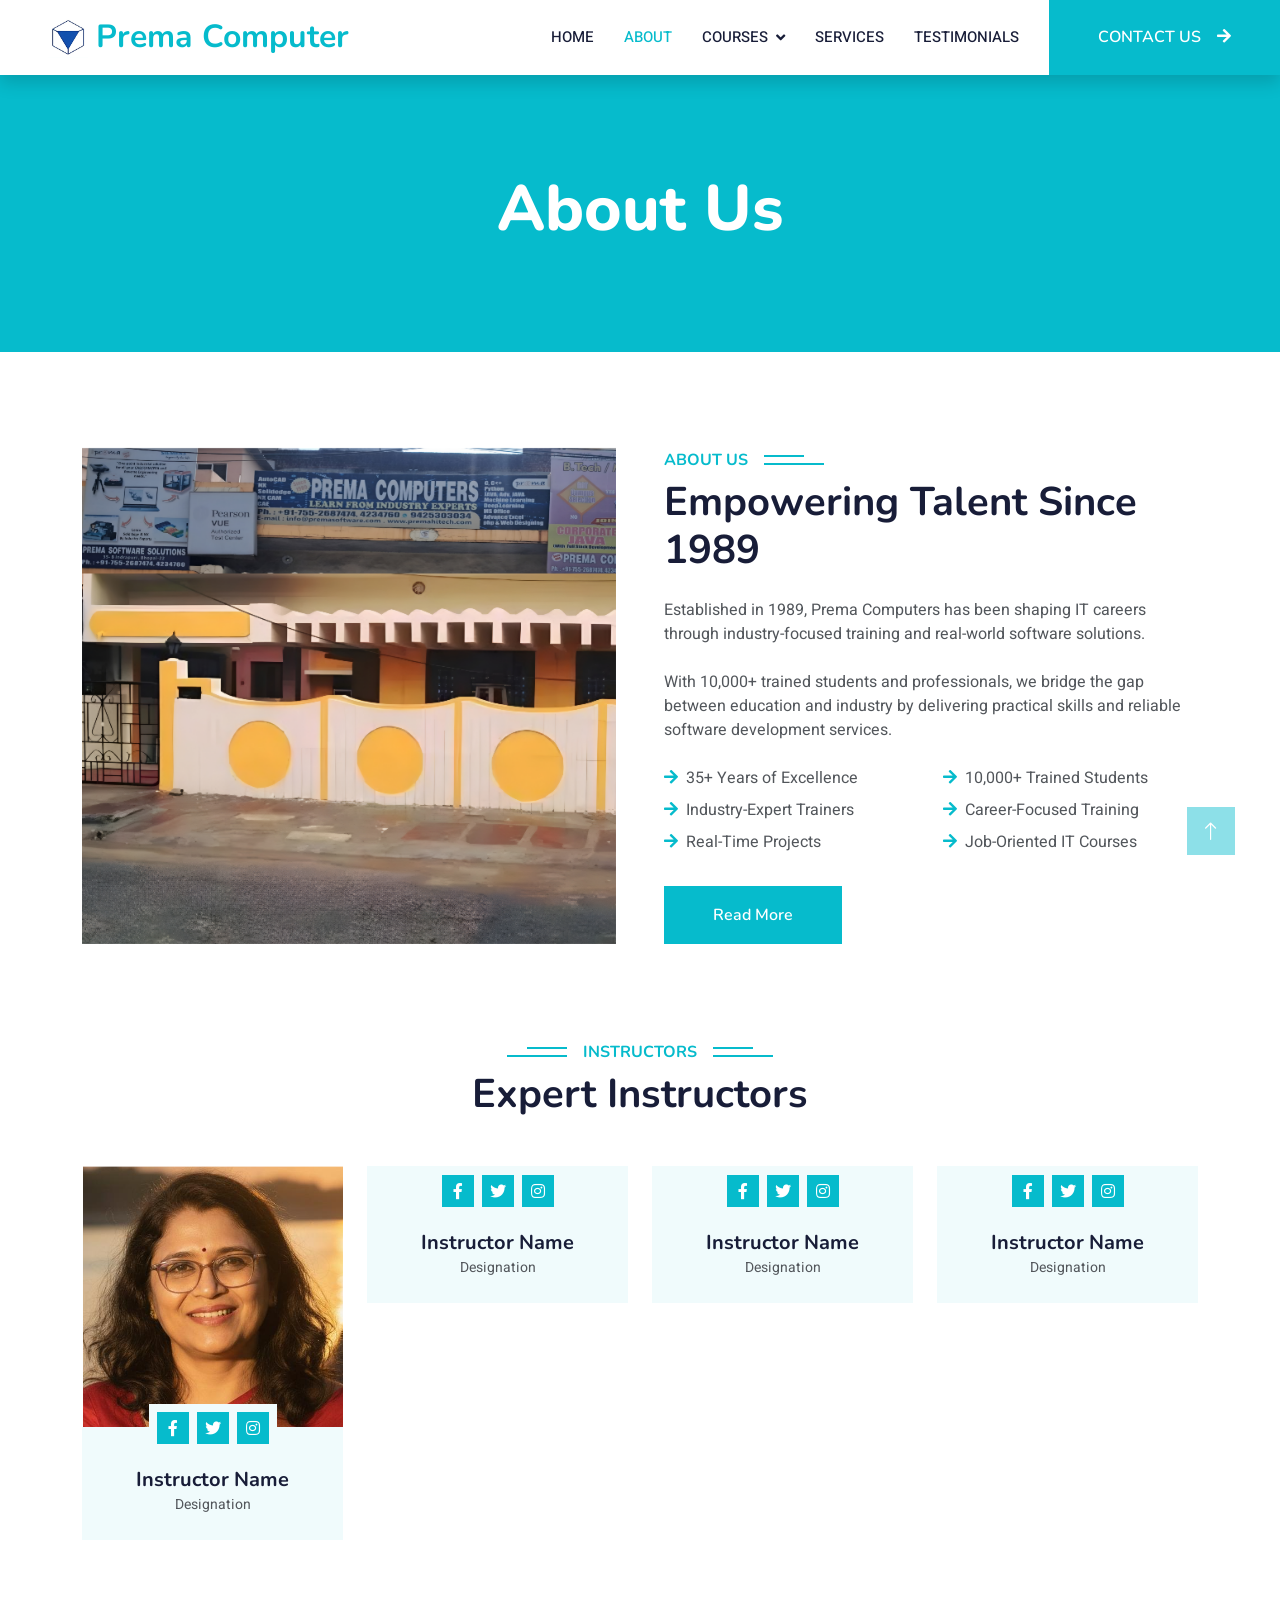
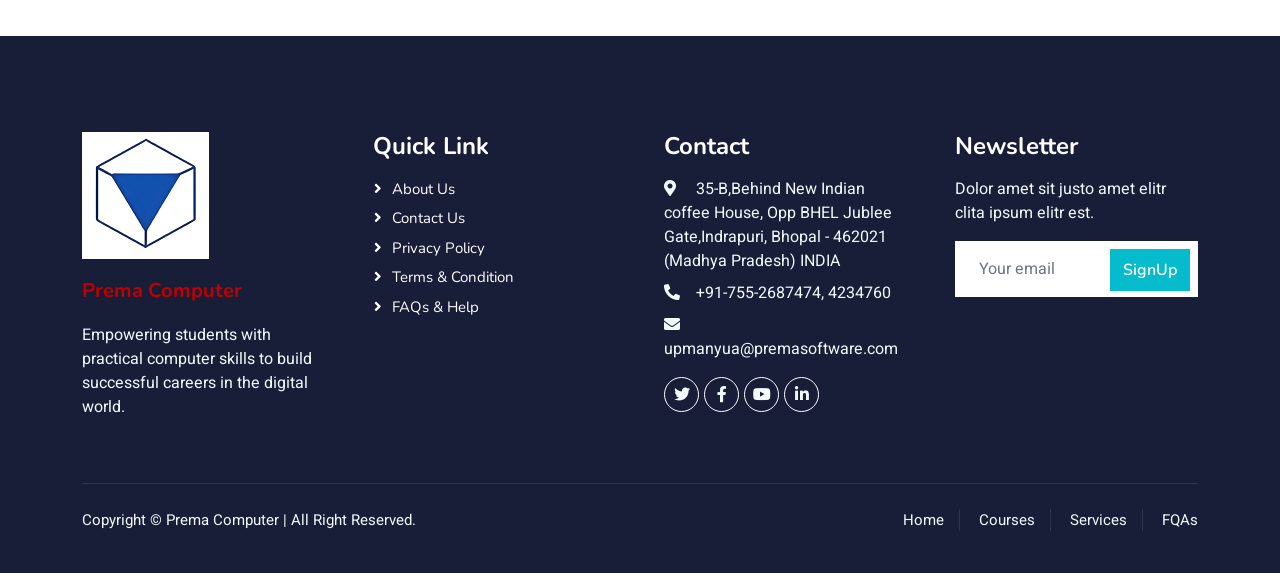
==== commit 80a16d5e: "update march" ====
--- a/about.html
+++ b/about.html
@@ -221,10 +221,21 @@
     <!-- Team End -->
         
 
-    <!-- Footer Start -->
+     <!-- Footer Start -->
     <div class="container-fluid bg-dark text-light footer pt-5 mt-5 wow fadeIn" data-wow-delay="0.1s">
         <div class="container py-5">
             <div class="row g-5">
+			<div class="col col-lg-3 col-md-3 col-sm-6">
+                            <div class="widget about-widget">
+                                <div class="logo widget-title">
+                                    <img src="img/logo.png" alt>
+									<h5 style="margin-top: 20px; color: #c00000;">Prema Computer</h5>
+                                </div>
+                                <p style="margin-top: 20px;">
+                                 Empowering students with practical computer skills to build successful careers in the digital world.
+                                </p>
+                            </div>
+                        </div>
                 <div class="col-lg-3 col-md-6">
                     <h4 class="text-white mb-3">Quick Link</h4>
                     <a class="btn btn-link" href="">About Us</a>
@@ -235,9 +246,13 @@
                 </div>
                 <div class="col-lg-3 col-md-6">
                     <h4 class="text-white mb-3">Contact</h4>
-                    <p class="mb-2"><i class="fa fa-map-marker-alt me-3"></i>123 Street, New York, USA</p>
-                    <p class="mb-2"><i class="fa fa-phone-alt me-3"></i>+012 345 67890</p>
-                    <p class="mb-2"><i class="fa fa-envelope me-3"></i>info@example.com</p>
+                    <p class="mb-2"><i class="fa fa-map-marker-alt me-3"></i>	
+35-B,Behind New Indian coffee House,
+Opp BHEL Jublee Gate,Indrapuri,
+Bhopal - 462021 (Madhya Pradesh)
+INDIA</p>
+                    <p class="mb-2"><i class="fa fa-phone-alt me-3"></i>+91-755-2687474, 4234760</p>
+                    <p class="mb-2"><i class="fa fa-envelope me-3"></i>upmanyua@premasoftware.com</p>
                     <div class="d-flex pt-2">
                         <a class="btn btn-outline-light btn-social" href=""><i class="fab fa-twitter"></i></a>
                         <a class="btn btn-outline-light btn-social" href=""><i class="fab fa-facebook-f"></i></a>
@@ -245,29 +260,7 @@
                         <a class="btn btn-outline-light btn-social" href=""><i class="fab fa-linkedin-in"></i></a>
                     </div>
                 </div>
-                <div class="col-lg-3 col-md-6">
-                    <h4 class="text-white mb-3">Gallery</h4>
-                    <div class="row g-2 pt-2">
-                        <div class="col-4">
-                            <img class="img-fluid bg-light p-1" src="img/course-1.jpg" alt="">
-                        </div>
-                        <div class="col-4">
-                            <img class="img-fluid bg-light p-1" src="img/course-2.jpg" alt="">
-                        </div>
-                        <div class="col-4">
-                            <img class="img-fluid bg-light p-1" src="img/course-3.jpg" alt="">
-                        </div>
-                        <div class="col-4">
-                            <img class="img-fluid bg-light p-1" src="img/course-2.jpg" alt="">
-                        </div>
-                        <div class="col-4">
-                            <img class="img-fluid bg-light p-1" src="img/course-3.jpg" alt="">
-                        </div>
-                        <div class="col-4">
-                            <img class="img-fluid bg-light p-1" src="img/course-1.jpg" alt="">
-                        </div>
-                    </div>
-                </div>
+
                 <div class="col-lg-3 col-md-6">
                     <h4 class="text-white mb-3">Newsletter</h4>
                     <p>Dolor amet sit justo amet elitr clita ipsum elitr est.</p>
@@ -282,17 +275,14 @@
             <div class="copyright">
                 <div class="row">
                     <div class="col-md-6 text-center text-md-start mb-3 mb-md-0">
-                        &copy; <a class="border-bottom" href="#">Your Site Name</a>, All Right Reserved.
-
-                        <!--/*** This template is free as long as you keep the footer author’s credit link/attribution link/backlink. If you'd like to use the template without the footer author’s credit link/attribution link/backlink, you can purchase the Credit Removal License from "https://htmlcodex.com/credit-removal". Thank you for your support. ***/-->
-                        Designed By <a class="border-bottom" href="https://htmlcodex.com">HTML Codex</a><br><br>
-                        Distributed By <a class="border-bottom" href="https://themewagon.com">ThemeWagon</a>
+					<p>Copyright &copy; Prema Computer | All Right Reserved.</p>
+                        
                     </div>
                     <div class="col-md-6 text-center text-md-end">
                         <div class="footer-menu">
                             <a href="">Home</a>
-                            <a href="">Cookies</a>
-                            <a href="">Help</a>
+                            <a href="">Courses</a>
+                            <a href="">Services</a>
                             <a href="">FQAs</a>
                         </div>
                     </div>
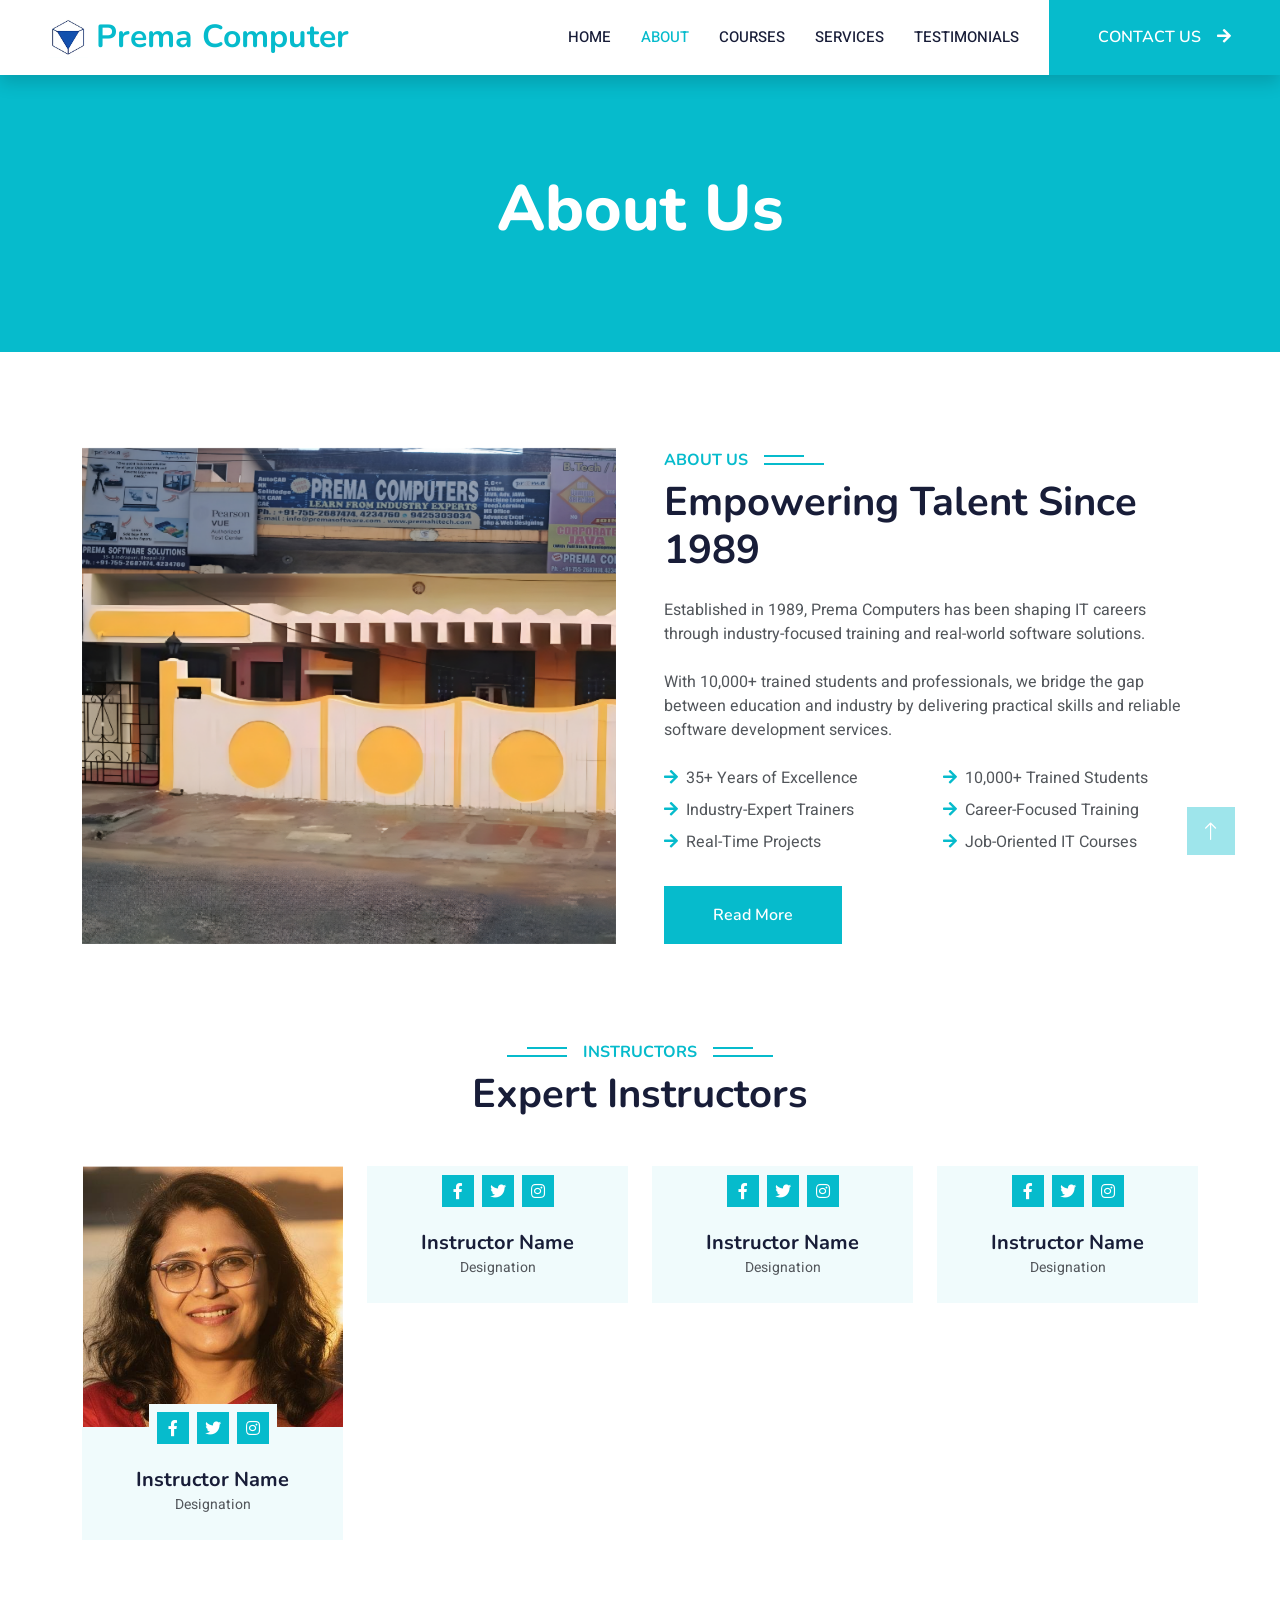
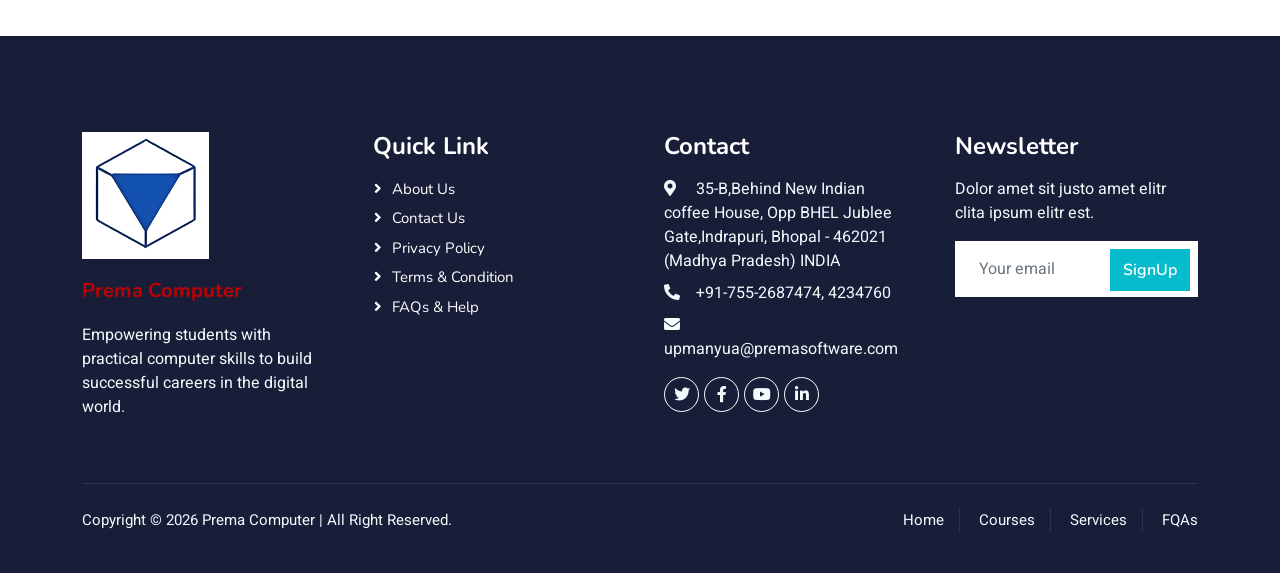
==== commit 7edad4f9: "update 25april" ====
--- a/about.html
+++ b/about.html
@@ -52,28 +52,14 @@
         </button>
         <div class="collapse navbar-collapse" id="navbarCollapse">
             <div class="navbar-nav ms-auto p-4 p-lg-0">
+   
                 <a href="index.html" class="nav-item nav-link">Home</a>
                 <a href="about.html" class="nav-item nav-link active">About</a>
-   
-                <div class="nav-item dropdown">
-                    <a href="#" class="nav-link dropdown-toggle" data-bs-toggle="dropdown">Courses</a>
-                    <div class="dropdown-menu fade-down m-0">
-                        <a href="msoffice.html" class="dropdown-item">MS Office</a>
-						<a href="advanceexcel.html" class="dropdown-item">Advance Excel</a>
-						<a href="team.html" class="dropdown-item">Tally</a>
-						<a href="team.html" class="dropdown-item">C/C++ Programming</a>
-						<a href="team.html" class="dropdown-item">Python Programming</a>
-						<a href="team.html" class="dropdown-item">Java Programming</a>
-						<a href="team.html" class="dropdown-item">Web Technologies</a>
-						<a href="team.html" class="dropdown-item">Data Structure</a>
-						<a href="team.html" class="dropdown-item">Android Programming</a>
-						<a href="team.html" class="dropdown-item">Oracle Certification (OCA)</a>
-                    </div>
-                </div>
-                <a href="courses.html" class="nav-item nav-link">Services</a>
-				<a href="courses.html" class="nav-item nav-link">Testimonials</a>
-            </div>
-            <a href="" class="btn btn-primary py-4 px-lg-5 d-none d-lg-block">CONTACT US<i class="fa fa-arrow-right ms-3"></i></a>
+                <a href="courses.html" class="nav-item nav-link">Courses</a>
+                <a href="service.html" class="nav-item nav-link">Services</a>
+				<a href="testimonial.html" class="nav-item nav-link">Testimonials</a>
+            </div>
+            <a href="contact.html" class="btn btn-primary py-4 px-lg-5 d-none d-lg-block">CONTACT US<i class="fa fa-arrow-right ms-3"></i></a>
         </div>
     </nav>
     <!-- Navbar End -->
@@ -221,7 +207,7 @@
     <!-- Team End -->
         
 
-     <!-- Footer Start -->
+      <!-- Footer Start -->
     <div class="container-fluid bg-dark text-light footer pt-5 mt-5 wow fadeIn" data-wow-delay="0.1s">
         <div class="container py-5">
             <div class="row g-5">
@@ -247,10 +233,10 @@
                 <div class="col-lg-3 col-md-6">
                     <h4 class="text-white mb-3">Contact</h4>
                     <p class="mb-2"><i class="fa fa-map-marker-alt me-3"></i>	
-35-B,Behind New Indian coffee House,
-Opp BHEL Jublee Gate,Indrapuri,
-Bhopal - 462021 (Madhya Pradesh)
-INDIA</p>
+                      35-B,Behind New Indian coffee House,
+                      Opp BHEL Jublee Gate,Indrapuri,
+                      Bhopal - 462021 (Madhya Pradesh)
+                      INDIA</p>
                     <p class="mb-2"><i class="fa fa-phone-alt me-3"></i>+91-755-2687474, 4234760</p>
                     <p class="mb-2"><i class="fa fa-envelope me-3"></i>upmanyua@premasoftware.com</p>
                     <div class="d-flex pt-2">
@@ -275,7 +261,7 @@
             <div class="copyright">
                 <div class="row">
                     <div class="col-md-6 text-center text-md-start mb-3 mb-md-0">
-					<p>Copyright &copy; Prema Computer | All Right Reserved.</p>
+					<p>Copyright &copy; 2026 Prema Computer | All Right Reserved.</p>
                         
                     </div>
                     <div class="col-md-6 text-center text-md-end">
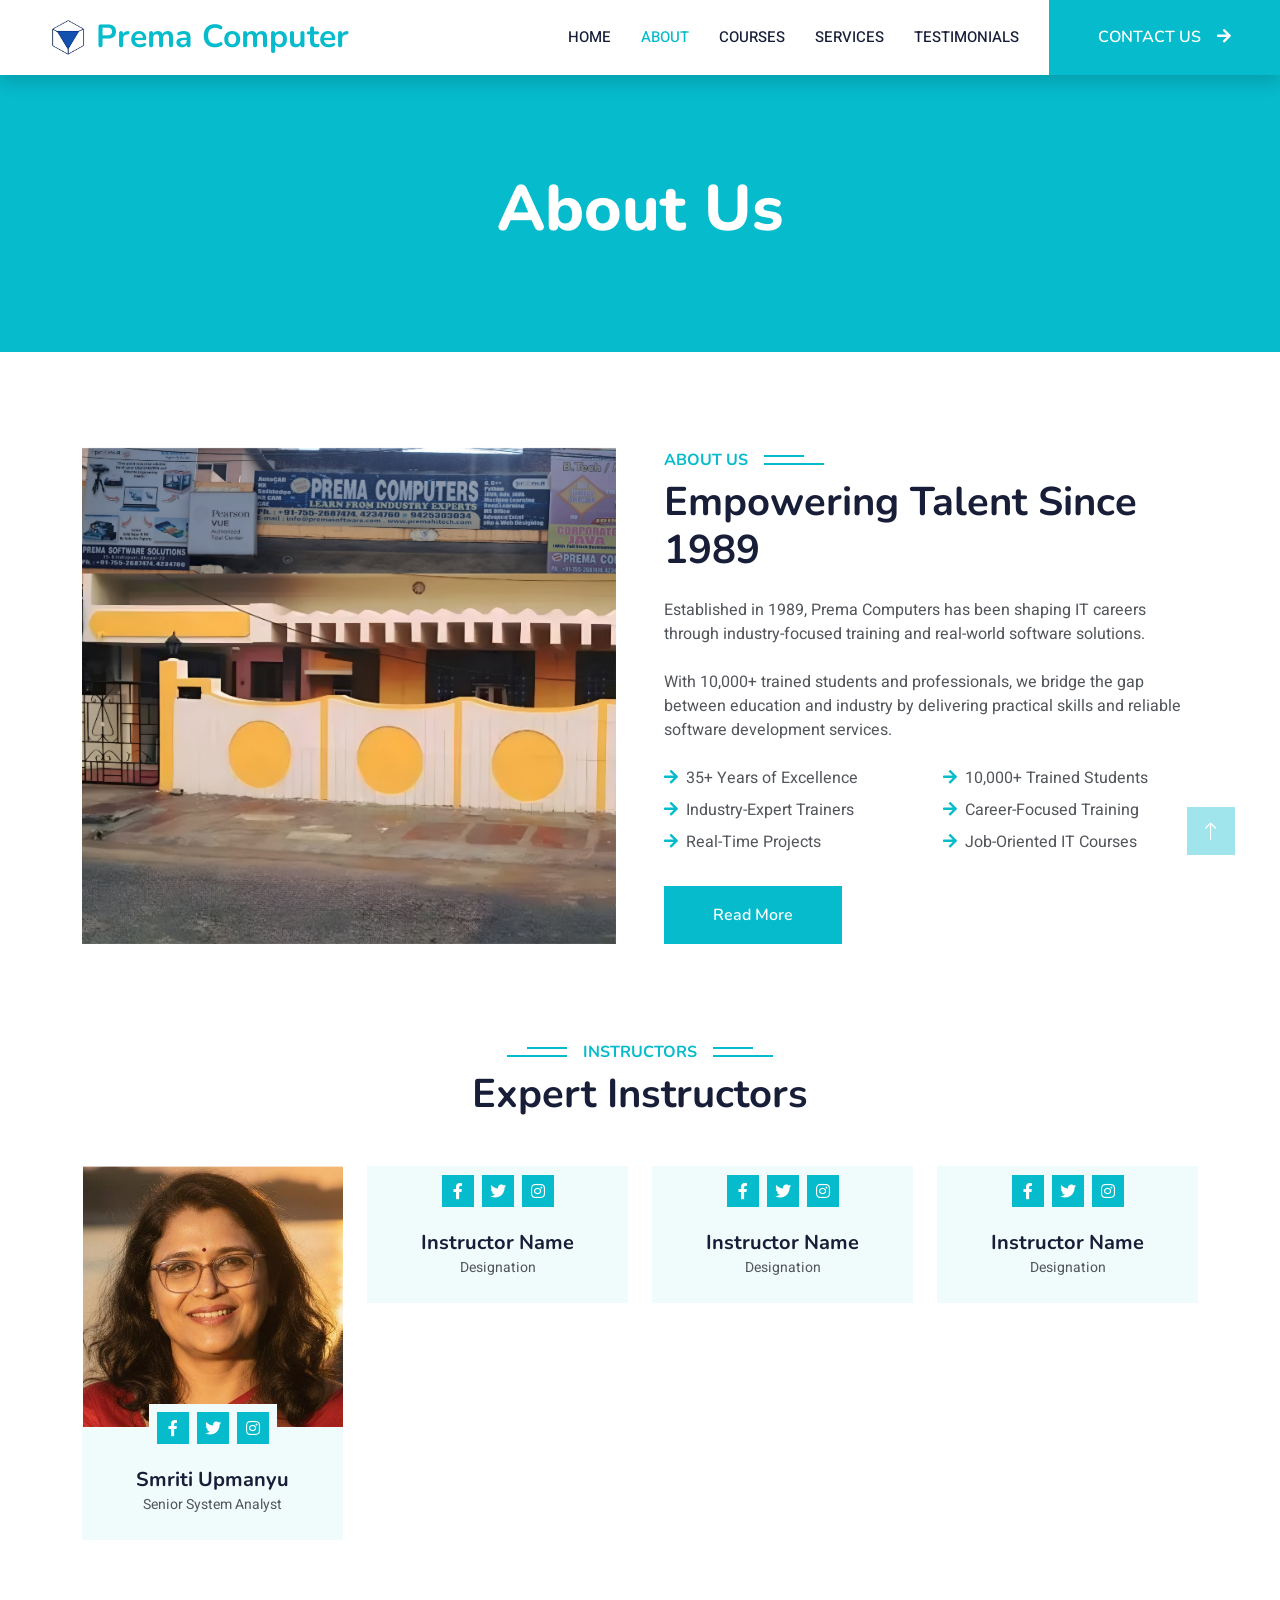
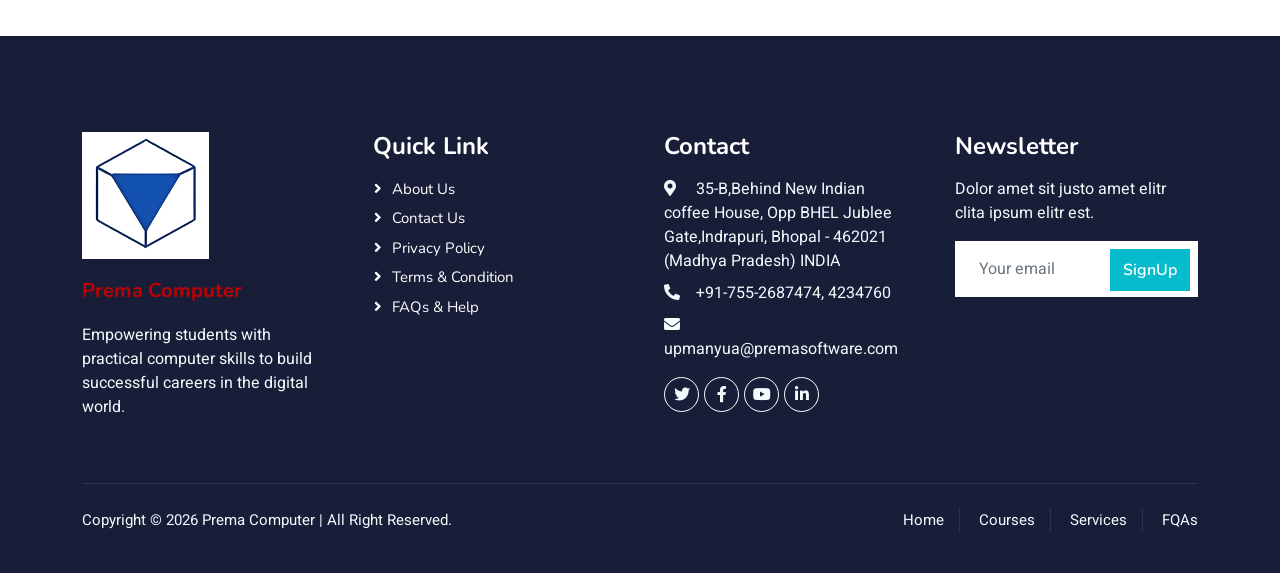
==== commit 33660d5a: "update 25april" ====
--- a/about.html
+++ b/about.html
@@ -142,8 +142,8 @@
                             </div>
                         </div>
                         <div class="text-center p-4">
-                            <h5 class="mb-0">Instructor Name</h5>
-                            <small>Designation</small>
+                            <h5 class="mb-0">Smriti Upmanyu</h5>
+                            <small>Senior System Analyst</small>
                         </div>
                     </div>
                 </div>
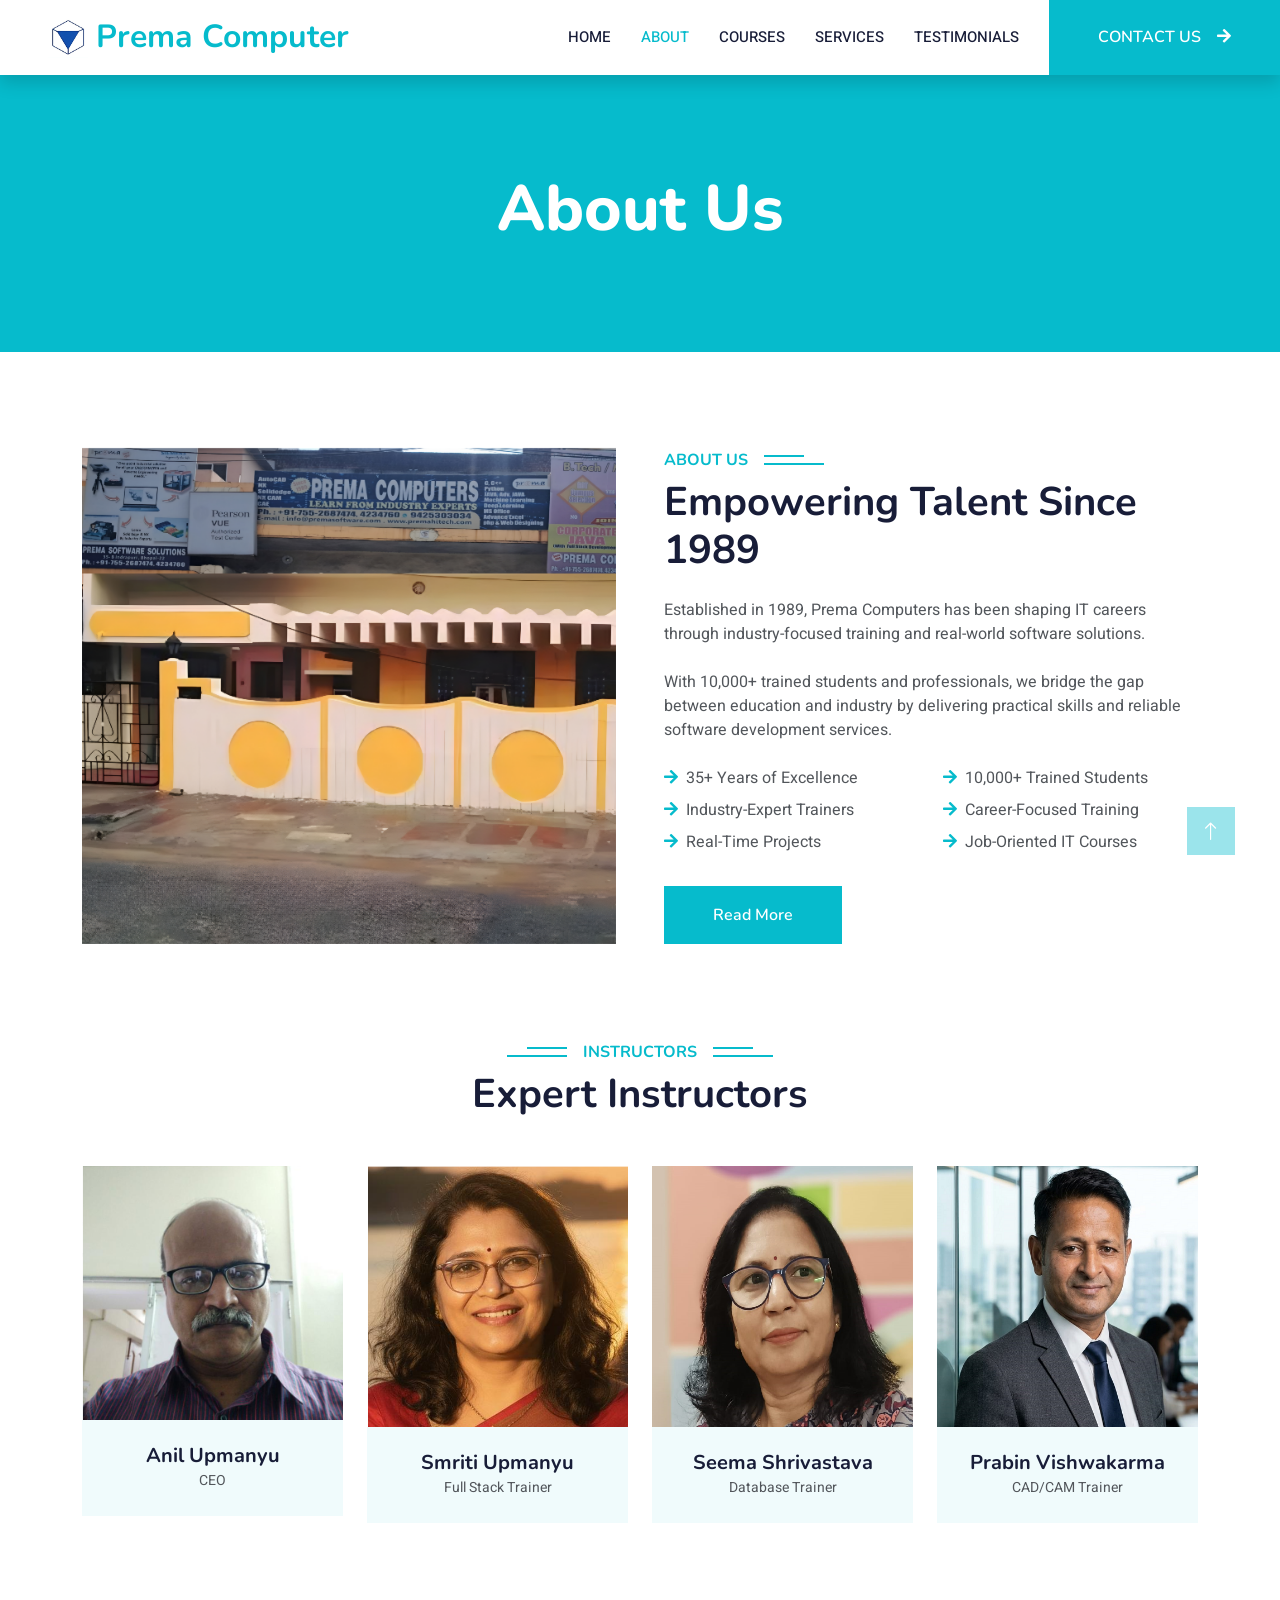
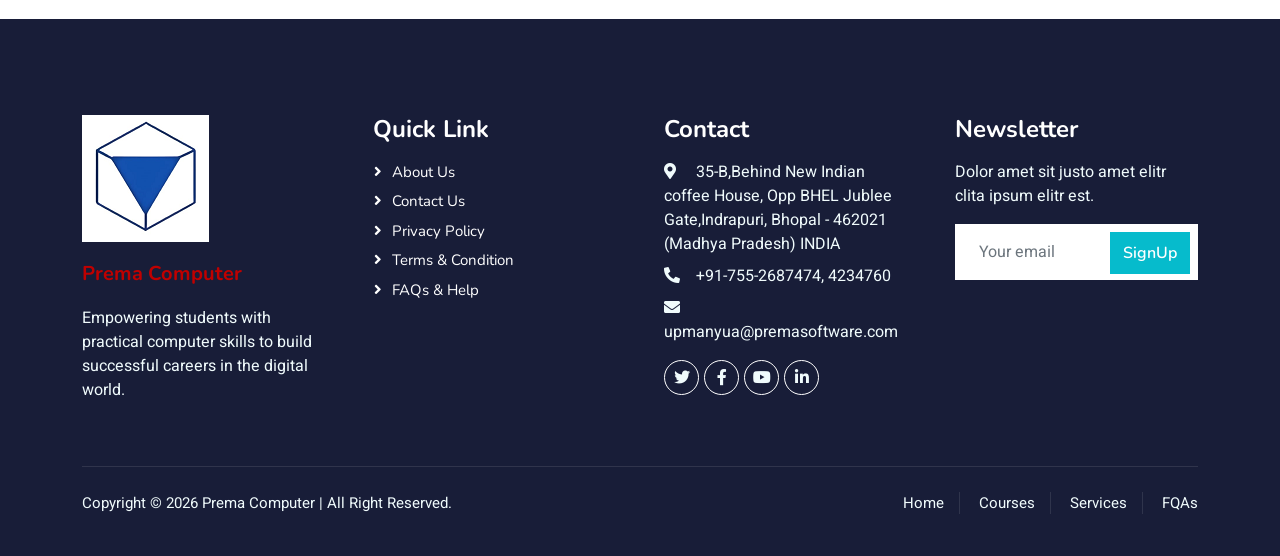
==== commit 1f9dcc55: "27april" ====
--- a/about.html
+++ b/about.html
@@ -132,72 +132,48 @@
                 <div class="col-lg-3 col-md-6 wow fadeInUp" data-wow-delay="0.1s">
                     <div class="team-item bg-light">
                         <div class="overflow-hidden">
+                            <img class="img-fluid" src="img/anilsir.png" alt="">
+                        </div>
+						
+                        <div class="text-center p-4">
+                            <h5 class="mb-0">Anil Upmanyu</h5>
+                            <small>CEO</small>
+                        </div>
+                    </div>
+                </div>
+                <div class="col-lg-3 col-md-6 wow fadeInUp" data-wow-delay="0.3s">
+                    <div class="team-item bg-light">
+                        <div class="overflow-hidden">
                             <img class="img-fluid" src="img/smriti.png" alt="">
                         </div>
-                        <div class="position-relative d-flex justify-content-center" style="margin-top: -23px;">
-                            <div class="bg-light d-flex justify-content-center pt-2 px-1">
-                                <a class="btn btn-sm-square btn-primary mx-1" href=""><i class="fab fa-facebook-f"></i></a>
-                                <a class="btn btn-sm-square btn-primary mx-1" href=""><i class="fab fa-twitter"></i></a>
-                                <a class="btn btn-sm-square btn-primary mx-1" href=""><i class="fab fa-instagram"></i></a>
-                            </div>
-                        </div>
+                        
                         <div class="text-center p-4">
                             <h5 class="mb-0">Smriti Upmanyu</h5>
-                            <small>Senior System Analyst</small>
-                        </div>
-                    </div>
-                </div>
-                <div class="col-lg-3 col-md-6 wow fadeInUp" data-wow-delay="0.3s">
-                    <div class="team-item bg-light">
-                        <div class="overflow-hidden">
-                            <img class="img-fluid" src="img/team-2.jpg" alt="">
-                        </div>
-                        <div class="position-relative d-flex justify-content-center" style="margin-top: -23px;">
-                            <div class="bg-light d-flex justify-content-center pt-2 px-1">
-                                <a class="btn btn-sm-square btn-primary mx-1" href=""><i class="fab fa-facebook-f"></i></a>
-                                <a class="btn btn-sm-square btn-primary mx-1" href=""><i class="fab fa-twitter"></i></a>
-                                <a class="btn btn-sm-square btn-primary mx-1" href=""><i class="fab fa-instagram"></i></a>
-                            </div>
-                        </div>
-                        <div class="text-center p-4">
-                            <h5 class="mb-0">Instructor Name</h5>
-                            <small>Designation</small>
+                            <small>Full Stack Trainer</small>
                         </div>
                     </div>
                 </div>
                 <div class="col-lg-3 col-md-6 wow fadeInUp" data-wow-delay="0.5s">
                     <div class="team-item bg-light">
                         <div class="overflow-hidden">
-                            <img class="img-fluid" src="img/team-3.jpg" alt="">
-                        </div>
-                        <div class="position-relative d-flex justify-content-center" style="margin-top: -23px;">
-                            <div class="bg-light d-flex justify-content-center pt-2 px-1">
-                                <a class="btn btn-sm-square btn-primary mx-1" href=""><i class="fab fa-facebook-f"></i></a>
-                                <a class="btn btn-sm-square btn-primary mx-1" href=""><i class="fab fa-twitter"></i></a>
-                                <a class="btn btn-sm-square btn-primary mx-1" href=""><i class="fab fa-instagram"></i></a>
-                            </div>
-                        </div>
-                        <div class="text-center p-4">
-                            <h5 class="mb-0">Instructor Name</h5>
-                            <small>Designation</small>
+                            <img class="img-fluid" src="img/seema.png" alt="">
+                        </div>
+                        
+                        <div class="text-center p-4">
+                            <h5 class="mb-0">Seema Shrivastava</h5>
+                            <small>Database Trainer</small>
                         </div>
                     </div>
                 </div>
                 <div class="col-lg-3 col-md-6 wow fadeInUp" data-wow-delay="0.7s">
                     <div class="team-item bg-light">
                         <div class="overflow-hidden">
-                            <img class="img-fluid" src="img/team-4.jpg" alt="">
-                        </div>
-                        <div class="position-relative d-flex justify-content-center" style="margin-top: -23px;">
-                            <div class="bg-light d-flex justify-content-center pt-2 px-1">
-                                <a class="btn btn-sm-square btn-primary mx-1" href=""><i class="fab fa-facebook-f"></i></a>
-                                <a class="btn btn-sm-square btn-primary mx-1" href=""><i class="fab fa-twitter"></i></a>
-                                <a class="btn btn-sm-square btn-primary mx-1" href=""><i class="fab fa-instagram"></i></a>
-                            </div>
-                        </div>
-                        <div class="text-center p-4">
-                            <h5 class="mb-0">Instructor Name</h5>
-                            <small>Designation</small>
+                            <img class="img-fluid" src="img/prabin.png" alt="">
+                        </div>
+                        
+                        <div class="text-center p-4">
+                            <h5 class="mb-0">Prabin Vishwakarma</h5>
+                            <small>CAD/CAM Trainer</small>
                         </div>
                     </div>
                 </div>
